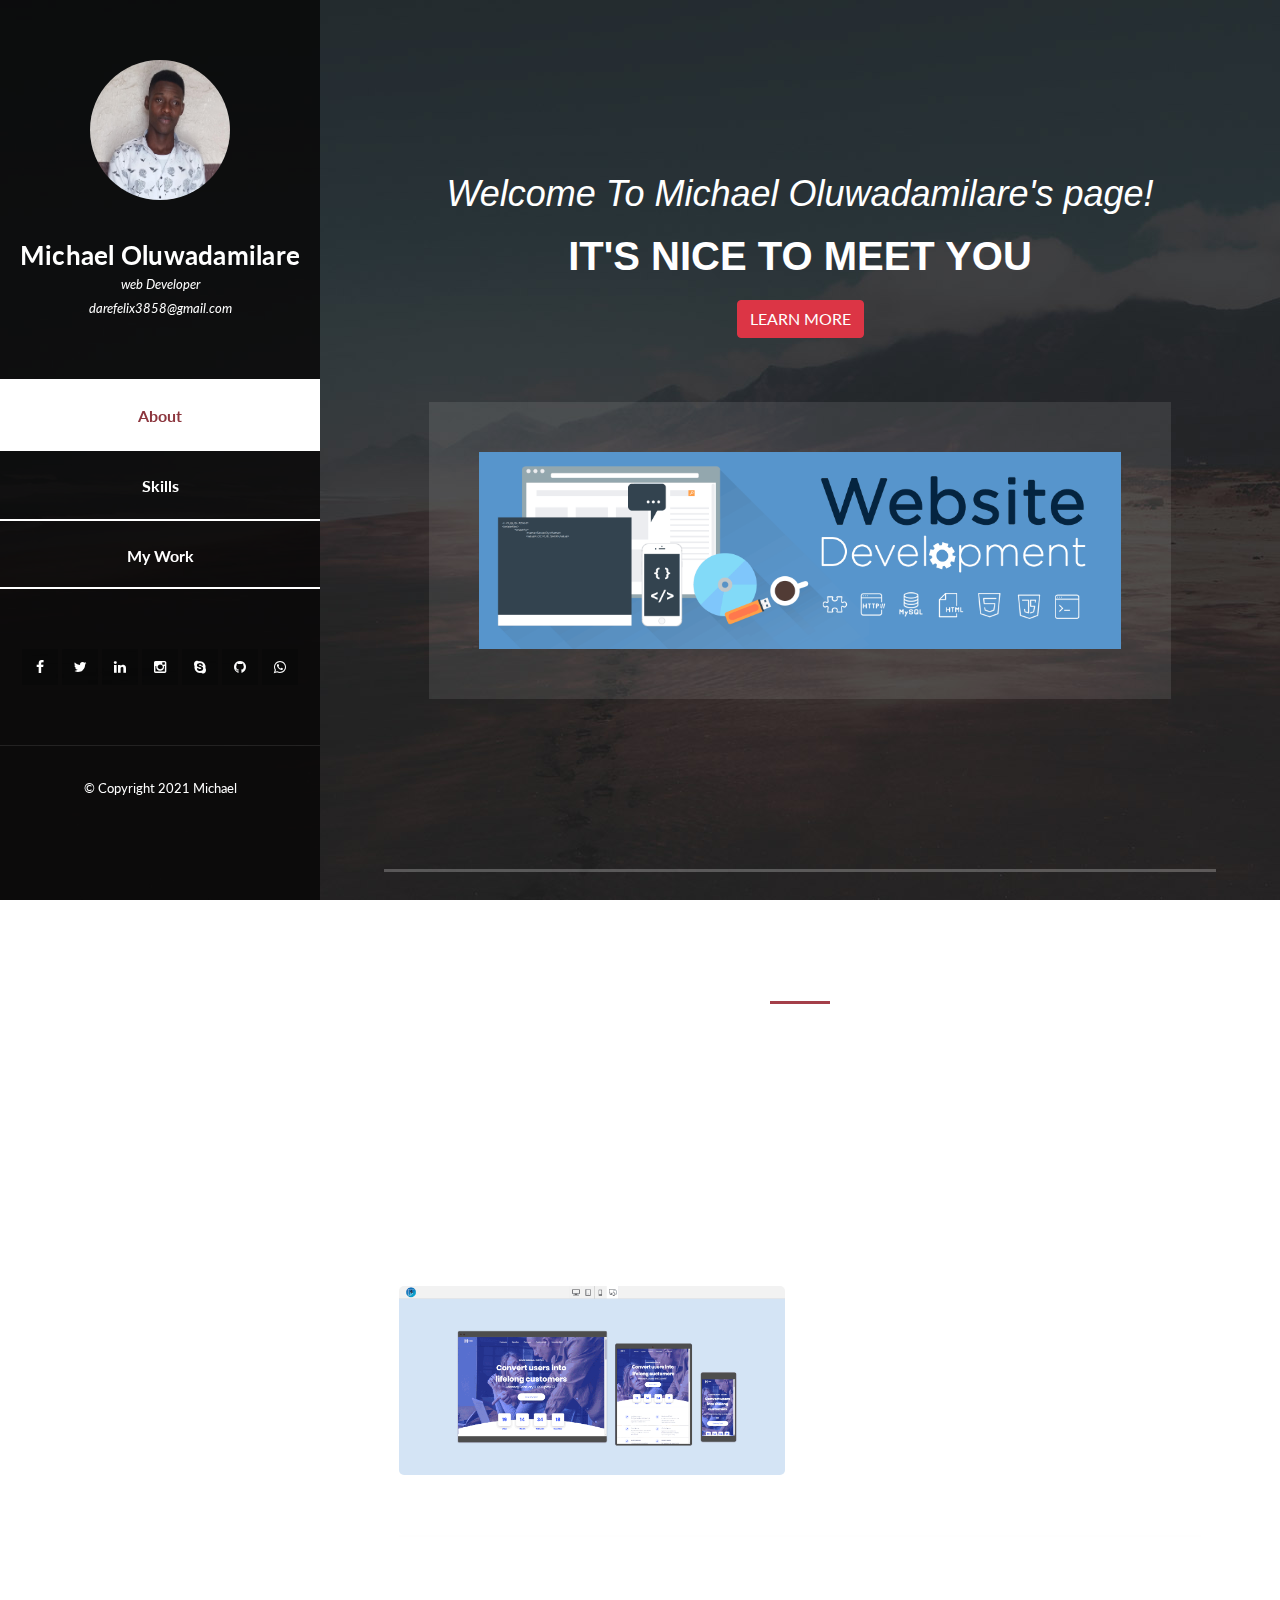
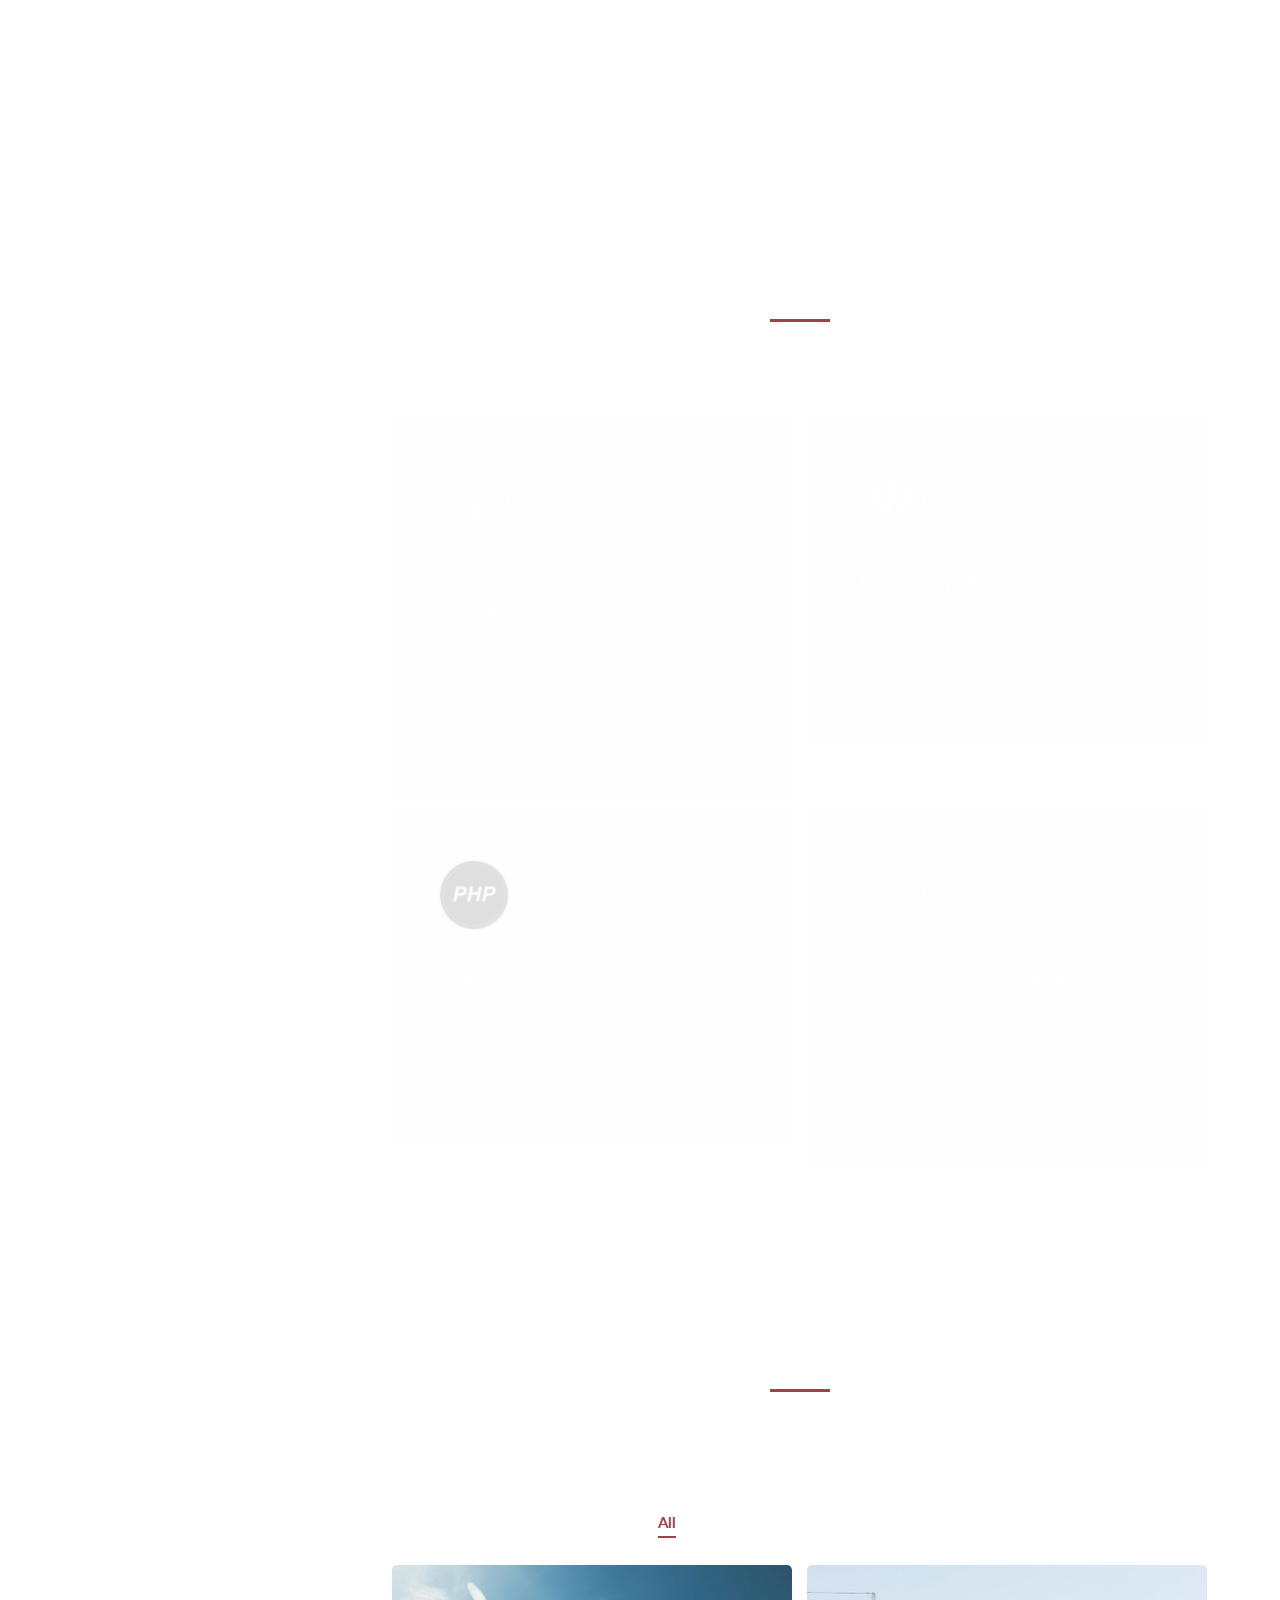
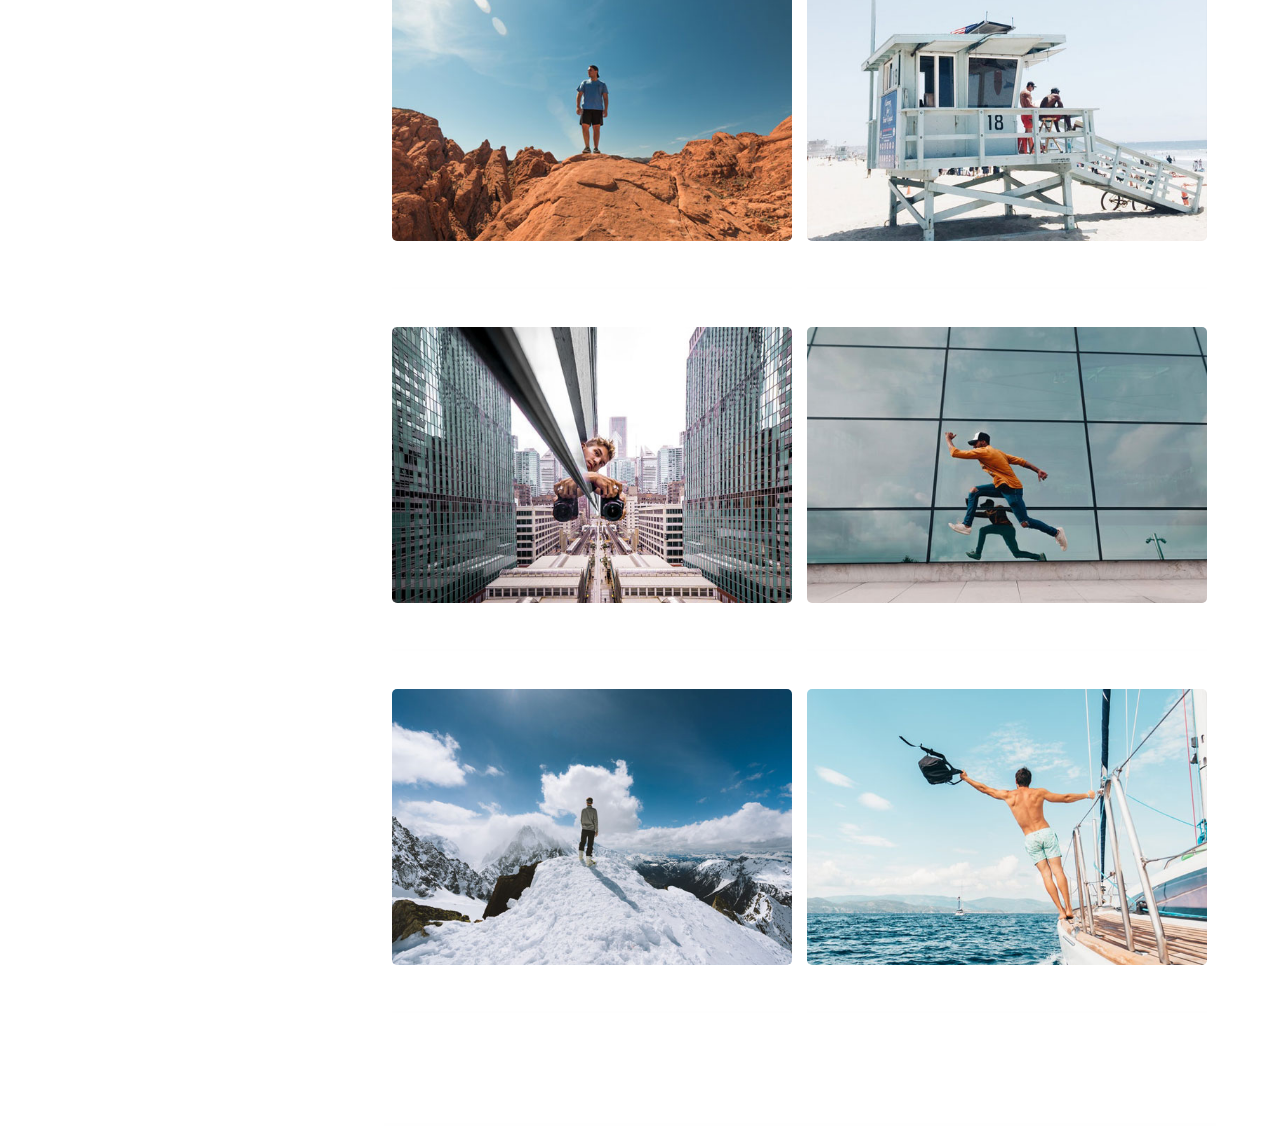
==== index.html @ 3869b0c9 "Uploading latest files" ====
<!DOCTYPE html>
<html lang="en">
  <head>
    <meta charset="utf-8" />
    <meta
      name="viewport"
      content="width=device-width, initial-scale=1, shrink-to-fit=no"
    />
    <meta name="description" content="" />
    <meta name="author" content="" />
    <link
      href="https://fonts.googleapis.com/css?family=Lato:100,300,400,700,900"
      rel="stylesheet"
    />

    <title>Michael's Portfolio</title>
<!--
Reflux Template
https://templatemo.com/tm-531-reflux
-->
    <!-- Bootstrap core CSS -->
    <link href="vendor/bootstrap/css/bootstrap.min.css" rel="stylesheet" />

    <!-- Additional CSS Files -->
    <link rel="stylesheet" href="assets/css/fontawesome.css" />
    <link rel="stylesheet" href="assets/css/style.css" />
    <link rel="stylesheet" href="assets/css/owl.css" />
    <link rel="stylesheet" href="assets/css/lightbox.css" />
  </head>

  <body>
    <div id="page-wraper">
      <!-- Sidebar Menu -->
      <div class="responsive-nav">
        <i class="fa fa-bars" id="menu-toggle"></i>
        <div id="menu" class="menu">
          <i class="fa fa-times" id="menu-close"></i>
          <div class="container">
            <div class="image">
              <a href="#"><img src="assets/images/author-image.jpg" alt="" /></a>
            </div>
            <div class="author-content">
              <h4>Michael Oluwadamilare</h4>
              <span>web Developer</span><br>
              <span><a href="mailto:darefelix3858@gmail.com">darefelix3858@gmail.com</a></span>
            </div>
            <nav class="main-nav" role="navigation">
              <ul class="main-menu">
                <li><a href="#section1">About</a></li>
                <li><a href="#section2">Skills</a></li>
                <li><a href="#section3">My Work</a></li>
              </ul>
            </nav>
            <div class="social-network">
              <ul class="soial-icons">
                <li>
                  <a href="https://web.facebook.com/michael.oluwadamilare.5"><i class="fa fa-facebook"></i></a>
                </li>
                <li>
                  <a href="https://www.twitter.com/mikeDamilare"><i class="fa fa-twitter"></i></a>
                </li>
                <li>
                  <a href="https://www.linkedin.com/in/oluwadamilare-michael-4a2654171"><i class="fa fa-linkedin"></i></a>
                </li>
                <li>
                  <a href="https://www.instagram.com/mcfizzy.o"><i class="fa fa-instagram"></i></a>
                </li>
                <li>
                  <a href="https://join.skype.com/invite/mXeZM2xqWysy"><i class="fa fa-skype"></i></a>
                </li>
                <li>
                  <a href="https://github.com/michaeloluwadamilare"><i class="fa fa-github"></i></a>
                </li>
                <li>
                  <a href="https://wa.link/p510gx"><i class="fa fa-whatsapp"></i></a>
                </li>
              </ul>
            </div>
            <div class="copyright-text">
              <p>&copy; Copyright 2021 Michael</p>
            </div>
          </div>
        </div>
      </div>

      <section class="section" data-section="section0" id="section0">
          <div class="container">          
            <div class="section-heading mb-0">
              <header class="masthead">
                <div class="masthead-subheading">Welcome To Michael Oluwadamilare's page!</div>
                <div class="masthead-heading text-uppercase">It's Nice To Meet You</div>
                <a class="btn white-button btn-danger btn-xl text-uppercase js-scroll-trigger" href="#section1">Learn More</a>
              </header><br>
              <div class="row">
                <div class="service-item col-md-12">
                  <img src="assets/images/web.gif" alt="service"/>
                </div>
              </div>
              
            </div>
          </div>
        </section>

      <section class="section about-me" data-section="section1" id="section1">
        <div class="container">          
          <div class="section-heading">
            <h2>About Me</h2>
            <div class="line-dec"></div>
            <span><b>Michael Oluwadamilare</b> is a graduate of Information and communication science, University of Ilorin,
               an enthusiastic Web Developer eager to contribute to team success through hard work, 
              attention to detail and excellent organizational skills. 
              Clear understanding of web related programming languages. 
              Motivated to learn, grow and excel in IT. Also, I am outgoing, dedicated, and open-minded. 
              I get across to people and adjust to changes with ease. 
              I believe that a person should work on developing their professional skills and learning new things all the time. 
              Currently, I am looking for new career opportunities my current job position cannot provide.
            </span>
          </div>
          <div class="left-image-post">
            <div class="row">
              <div class="col-md-6">
                <div class="left-image">
                  <img src="assets/images/responsive.gif" alt="" />
                </div>
              </div>
              <div class="col-md-6">
                <div class="right-text">
                  <h4>Responsive Design</h4>
                  <p>
                   Do you need a website that renders well on variety of devices and window or screen sizes? 
                   You are surely at the right place where your content design
                   and performance are put into consideration to ensure usability and satisfaction.
                  </p>
                  <!-- <div class="white-button">
                    <a href="#">Read More</a>
                  </div> -->
                </div>
              </div>
            </div>
          </div>
          <div class="right-image-post">
            <div class="row">
              <div class="col-md-6">
                <div class="left-text">
                  <h4>Dynamic & Secured Website</h4>
                  <p>
                    Get a website whose content or information can be updated 
                    with ease and also provide you security.
                  </p>
                  <!-- <div class="white-button">
                    <a href="#">Read More</a>
                  </div> -->
                </div>
              </div>
              <div class="col-md-6">
                <div class="right-image">
                  <img src="assets/images/dynamic-website.gif" alt="" />
                </div>
              </div>
            </div>
          </div>
        </div>
      </section>

      <section class="section my-services" data-section="section2">
        <div class="container">
          <div class="section-heading">
            <h2>Skilled In</h2>
            <div class="line-dec"></div>
          </div>
          <div class="row">
            <div class="col-md-6">
              <div class="service-item">
                <div class="first-service-icon service-icon"></div>
                <h4>HTML5, CSS3 & Bootstrap</h4>
                <p> Coded websites using HTML, CSS, Bootstrap, JavaScript, and jQuery languages to
                    provide responsive front-end website development.
                </p>
            
              </div>
            </div>
            <div class="col-md-6">
              <div class="service-item">
                <div class="second-service-icon service-icon"></div>
                <h4>JavaScript</h4>
                <p>Planned website development, converting mockups into usable web presence with HTML, JavaScript, AJAX and JSON coding.</p>
              </div>
            </div>
            <div class="col-md-6">
              <div class="service-item">
                <div class="fifth-service-icon service-icon"></div>
                <h4>PHP</h4>
                <p>Using PHP, SQL, JavaScript and other back-end library knowledge to bolster programming resources.</p>
              </div>
            </div>
            <div class="col-md-6">
              <div class="service-item">
                <div class="third-service-icon service-icon"></div>
                <h4>MySQL & Postgres</h4>
                <p>Proficient use of database to store website resources.
                  Also overseeing back-end development using PHP to maintain website integrity, security and efficiency.</p>
              </div>
            </div>
          </div>
        </div>
      </section>

      <section class="section my-work" data-section="section3">
        <div class="container">
          <div class="section-heading">
            <h2>My Work</h2>
            <div class="line-dec"></div>
            <span>
              I provide the best website for your company online presence and 
              also meet your need when it comes to giving you a responsive & dynamic website.
            </span>
          </div>
          <div class="row">
            <div class="isotope-wrapper">
              <form class="isotope-toolbar">
                <label>
                  <input
                    type="radio"
                    data-type="*"
                    checked=""
                    name="isotope-filter"
                  />
                  <span>all</span>
                </label>
                <label>
                  <input
                    type="radio"
                    data-type="E-commerce"
                    name="isotope-filter"
                  />
                  <span>E-commerce</span>
                </label>
                <label>
                  <input
                    type="radio"
                    data-type="Business"
                    name="isotope-filter"
                  />
                  <span>Business</span>
                </label>
                <label>
                  <input
                    type="radio"
                    data-type="Others"
                    name="isotope-filter"
                  />
                  <span>Others</span>
                </label>
  
              </form>
              <div class="isotope-box">
                <div class="isotope-item" data-type="E-commerce">

                  <figure class="caption">
                    <img src="assets/images/portfolio-01.jpg" alt="sq-sample26"/>
                    <figcaption>
                      <a href=""><i class="fa fa-search"></i></a>
                      <h4>E-Shopping website</h4>
                      <span>We provide the best shopping platform</span>
                    </figcaption>
                  </figure>
                </div>

                <div class="isotope-item" data-type="Business">
                  <figure class="caption">
                    <img src="assets/images/portfolio-02.jpg" alt="sq-sample26"/>
                    <figcaption>
                      <a href=""><i class="fa fa-search"></i></a>
                      <h4>A Travel Business website</h4>
                      <span>Do you need an online presence for your company?</span>
                    </figcaption>
                  </figure>
                </div>

                <div class="isotope-item" data-type="Others">
                  <figure class="caption">
                    <img src="assets/images/portfolio-03.jpg" alt="sq-sample26"/>
                    <figcaption>
                      <a href=""><i class="fa fa-search"></i></a>
                      <h4>Face recognition Demo</h4>
                      <span>Captures a face in a picture(Using React & NodeJs)</span>
                    </figcaption>
                  </figure>
                </div>

                <div class="isotope-item" data-type="Others">
                  <figure class="caption">
                    <img
                      src="assets/images/portfolio-04.jpg" alt="sq-sample26"/>
                    <figcaption>
                      <a href=""><i class="fa fa-search"></i></a>
                      <h4>Staff Leave Management System</h4>
                      <span>Check my git repository</span>
                    </figcaption>
                  </figure>
                </div>

                <div class="isotope-item" data-type="Business">
                  <figure class="caption">
                    <img
                      src="assets/images/portfolio-05.jpg" alt="sq-sample26"/>
                    <figcaption>
                      <a href=""><i class="fa fa-search"></i></a>
                      <h4>BuildoutHub</h4>
                      <span>your online presence matters</span>
                    </figcaption>
                  </figure>
                </div>

                <div class="isotope-item" data-type="Others">
                  <figure class="caption">
                    <img src="assets/images/portfolio-06.jpg" alt="sq-sample26"/>
                    <figcaption>
                      <a href=""><i class="fa fa-search"></i></a>
                      <h4>E-voting System</h4>
                      <span>Check out my git repository</span>
                    </figcaption>
                  </figure>
                </div>
              </div>
            </div>
          </div>
        </div>
      </section>

      <!-- <section class="section contact-me" data-section="section4">
        <div class="container">
          <div class="section-heading">
            <h2>Contact Me</h2>
            <div class="line-dec"></div>
            <span
              >Fusce eget nibh nec justo interdum condimentum. Morbi justo ex,
              efficitur at ante ac, tincidunt maximus ligula. Lorem ipsum dolor
              sit amet, consectetur adipiscing elit.
            </span>
          </div>
          
        </div>
      </section> -->
    </div>

    <!-- Scripts -->
    <!-- Bootstrap core JavaScript -->
    <script src="vendor/jquery/jquery.min.js"></script>
    <script src="vendor/bootstrap/js/bootstrap.bundle.min.js"></script>

    <script src="assets/js/isotope.min.js"></script>
    <script src="assets/js/owl-carousel.js"></script>
    <script src="assets/js/lightbox.js"></script>
    <script src="assets/js/custom.js"></script>
    <script>
      //according to loftblog tut
      $(".main-menu li:first").addClass("active");

      var showSection = function showSection(section, isAnimate) {
        var direction = section.replace(/#/, ""),
          reqSection = $(".section").filter(
            '[data-section="' + direction + '"]'
          ),
          reqSectionPos = reqSection.offset().top - 0;

        if (isAnimate) {
          $("body, html").animate(
            {
              scrollTop: reqSectionPos
            },
            800
          );
        } else {
          $("body, html").scrollTop(reqSectionPos);
        }
      };

      var checkSection = function checkSection() {
        $(".section").each(function() {
          var $this = $(this),
            topEdge = $this.offset().top - 80,
            bottomEdge = topEdge + $this.height(),
            wScroll = $(window).scrollTop();
          if (topEdge < wScroll && bottomEdge > wScroll) {
            var currentId = $this.data("section"),
              reqLink = $("a").filter("[href*=\\#" + currentId + "]");
            reqLink
              .closest("li")
              .addClass("active")
              .siblings()
              .removeClass("active");
          }
        });
      };

      $(".main-menu").on("click", "a", function(e) {
        e.preventDefault();
        showSection($(this).attr("href"), true);
      });

      $(window).scroll(function() {
        checkSection();
      });
    </script>
  </body>
</html>
---- assets/css/style.css ----
/*

Reflux Template

https://templatemo.com/tm-531-reflux

*/

@import url(fontawesome.css);
@import url("https://fonts.googleapis.com/css?family=Lato:100,300,400,700,900");
body {
    font-family: 'Lato', sans-serif;
}

#page-wraper {
    background: url(../images/page-bg.jpg) no-repeat center center fixed;
    -webkit-background-size: cover;
    -moz-background-size: cover;
    -o-background-size: cover;
    background-size: cover;
    width: 100%;
}


/* Basic */

body {
    overflow-x: hidden;
}

input,
select,
textarea {
    outline: none;
}

a,
a:hover {
    text-decoration: none;
}

p {
    font-size: 16px;
    line-height: 24px;
    color: #fff;
}

h4 {
    font-size: 26px;
    font-weight: 700;
    color: #fff;
    letter-spacing: 0.25px;
}

img {
    width: 100%;
    overflow: hidden;
}

ul {
    padding: 0;
    margin: 0;
    list-style: none;
}

ul li {
    display: inline-block;
}

html {
    -webkit-box-sizing: border-box;
    -moz-box-sizing: border-box;
    box-sizing: border-box;
}

*,
*:before,
*:after {
    -webkit-box-sizing: inherit;
    -moz-box-sizing: inherit;
    box-sizing: inherit;
}

.clearfix {
    zoom: 1;
}

.clearfix:before,
.clearfix:after {
    content: "";
    display: table;
}

.clearfix:after {
    clear: both;
}

.container {
    margin: 0 auto;
}

.main-nav {
    text-align: center;
}

.main-nav li:last-child a {
    border-bottom: 2px solid #fff;
}

.main-nav li {
    display: block;
}

.main-nav li a {
    height: 70px;
    line-height: 70px;
    display: inline-block;
    font-size: 16px;
    font-weight: 700;
    color: #fff;
    width: 100%;
    transition: all 0.5s;
    border-top: 2px solid #fff;
}

.main-nav li:hover a,
.main-nav li.active a {
    background: #fff;
    color: #8c363e;
}

/* Sidebar Menu */

.menu .image {
    margin-top: 60px;
}

.menu .image img {
    width: 140px;
    height: 140px;
    border-radius: 50%;
    text-align: center;
}

.menu .author-content {
    margin: 40px 0px 60px 0px;
}

.menu .author-content h4 {
    margin-bottom: 0px;
}

.menu .author-content span {
    font-size: 13px;
    font-style: italic;
    color: #fff;
}

.menu .social-network {
    margin-top: 60px;
}

.menu .social-network ul li {
    margin: 0 3px;
}

.menu .social-network ul li a {
    width: 40px;
    height: 40px;
    display: inline-block;
    text-align: center;
    line-height: 40px;
    background-color: rgba(0, 0, 0, 0.2);
    color: #fff;
    font-size: 14px;
    transition: all 0.5s;
}

.menu .social-network ul li a:hover {
    background-color: #fff;
    color: #a43f49;
}

.menu .copyright-text {
    position: relative;
    margin-top: 60px;
}

.menu .copyright-text p {
    border-top: 1px solid rgba(250, 250, 250, 0.1);
    display: inline-block;
    width: 100%;
    padding-left: 30px;
    padding-right: 30px;
    padding-top: 30px;
    font-size: 13px;
}

.menu:before,
.menu:after {
    content: "";
    display: table;
}

.menu:after {
    clear: both;
}

.menu a {
    text-decoration: none;
    color: inherit;
}

.menu {
    text-align: center;
}

.menu::-webkit-scrollbar {
    display: none;
}

.menu {
    left: 10%;
  -webkit-transition: -webkit-transform 233ms cubic-bezier(0, 0, 0.21, 1);
  -webkit-overflow-scrolling: touch;
  background-color: rgba(7, 6, 6, 0.815);
  box-sizing: border-box;
  height: 100vh;  
  max-height: 100vh !important;
  max-width: 80vw !important;
  min-width: 45px !important;
  outline: none;
  overflow-x: hidden !important;
  overflow-y: auto !important;
  padding: 0;
  position: fixed !important;
  top: calc(0px);  
  width: 20%;
  will-change: transform;
  z-index: 9999 !important;
}

.menu-toggle {
  color: #fff;
  cursor: pointer;
  font-size: 25px;
  position: fixed;
  right: 25px;
  top: 25px;
}

#menu-toggle {
    z-index: 999;
    cursor: pointer;
    position: fixed;
    top: 0;
    left: 0;
    color: #a43f49;
    background-color: #fff;
    width: 60px;
    height: 60px;
    text-align: center;
    display: inline-block;
    line-height: 60px;
}

.menu-close {
  cursor: pointer;
}

#menu-close {
    cursor: pointer;
    text-align: right;
    color: #a43f49;
    background-color: #fff;
    width: 100%;
    height: 60px;
    text-align: center;
    display: inline-block;
    line-height: 60px;
}


/* Section */

.section {
    color: #fff;
    width: 55%;
    right: 10%;
    left: 35%;
    position: relative;
    min-height: 25vh;
    padding-bottom: 80px;
    border-bottom: 3px solid rgba(250, 250, 250, 0.25);
}

.section-heading {
    text-align: center;
    padding: 80px 45px;
}

.section-heading h2 {
    font-size: 32px;
    font-weight: 700;
    color: #fff;
}

.section-heading .line-dec {
    width: 60px;
    height: 3px;
    background-color: #a43f49;
    margin: 10px auto;
}

.section-heading span {
    margin-top: 5px;
    font-size: 16px;
    color: #fff;
    letter-spacing: 0.5px;
}


/* Buttons */

.white-button a {
    display: inline-block;
    padding: 12px 20px;
    background-color: #fff;
    color: #a43f49;
    font-size: 13px;
    font-weight: 800;
    letter-spacing: 0.5px;
    text-transform: uppercase;
    transition: all 0.5s;
}

.white-button a:hover {
    background-color: #a43f49;
    color: #fff;
}

button {
    display: inline-block;
    padding: 10px 20px;
    background-color: #fff;
    color: #a43f49;
    font-size: 12px;
    font-weight: 800;
    letter-spacing: 0.5px;
    text-transform: uppercase;
    transition: all 0.5s;
    border: none;
    outline: none;
    cursor: pointer;
}

button:hover {
    outline: none;
    background-color: #a43f49;
    color: #fff;
}


/* Left & Right Post */

.right-image-post {
    margin-top: 60px;
    padding-top: 60px;
    border-top: 2px solid rgba(250, 250, 250, 0.1);
}

.left-image img,
.right-image img {
    border-radius: 5px;
}

.right-image-post h4,
.left-image-post h4 {
    margin-top: 30px;
}

.right-image-post p,
.left-image-post p {
    margin-top: 20px;
}

.right-image-post .white-button,
.left-image-post .white-button {
    margin-top: 30px;
}


/* Services */

.my-services .col-md-6 {
    padding-left: 5px;
    padding-right: 5px;
}

.service-item {
    margin-bottom: 10px;
    padding: 50px;
    background-color: rgba(250, 250, 250, 0.1);
    transition: all 0.5s;
}

.service-item h4 {
    transition: all 0.5s;
}

.service-item p {
    transition: all 0.5s;
}

.service-item:hover {
    background-color: rgba(250, 250, 250, 1);
}

.service-item:hover h4 {
    color: #1e1e1e;
}

.service-item:hover p {
    color: #4a4a4a;
}

.service-item .service-icon {
    width: 70px;
    height: 70px;
    display: inline-block;
    margin-bottom: 30px;
    background-size: cover;
    background-repeat: no-repeat;
    transition: all 0.5s;
}

.service-item .first-service-icon {
    background-image: url(../images/first-white-icon.png);
}

.service-item:hover .first-service-icon {
    background-image: url(../images/first-main-icon.png);
}

.service-item .second-service-icon {
    background-image: url(../images/second-white-icon.png);
}

.service-item:hover .second-service-icon {
    background-image: url(../images/second-main-icon.png);
}

.service-item .third-service-icon {
    background-image: url(../images/third-white-icon.png);
}

.service-item:hover .third-service-icon {
    background-image: url(../images/third-main-icon.png);
}

.service-item .fourth-service-icon {
    background-image: url(../images/fourth-white-icon.png);
}

.service-item:hover .fourth-service-icon {
    background-image: url(../images/fourth-main-icon.png);
}
.service-item .fifth-service-icon {
    background-image: url(../images/fifth-white-icon.png);
}

.service-item:hover .fifth-service-icon {
    background-image: url(../images/fifth-main-icon.png);
}


/* My Work */

section.my-work .section-heading {
    text-align: center;
    padding: 80px 45px 50px 45px;
}

.isotope-wrapper {
    position: relative;
    width: 100%;
    margin: auto;
}

.isotope-toolbar input[type="radio"] {
    display: none;
}

.isotope-toolbar span {
    text-transform: capitalize;
    display: inline-block;
    margin-right: 15px;
    padding-bottom: 3px;
    font-size: 15px;
    font-weight: 700;
    border-bottom: 2px solid transparent;
    transform: ease-in-out 0.5s;
    cursor: pointer;
}

.isotope-toolbar input[type="radio"]:checked + span {
    color: #a43f49;
    border-bottom: 2px solid #a43f49;
}

.isotope-box {
    position: relative;
    width: 100%;
}

.isotope-toolbar {
    text-align: center;
    margin: 10px;
}

.isotope-toolbar p {
    border-top: 1px solid #fff;
    padding-top: 15px;
}

.isotope-toolbar a {
    color: #fff;
}

.isotope-item {
    position: relative;
    width: 48%;
    margin: 1%;
    border-bottom: 2px solid rgba(250,250,250,0.1);
    padding-bottom: 30px;
    margin-bottom: 30px;
}

.isotope-item img {
    top: 0;
    left: 0;
    width: 100%;
    height: 100%;
    border-radius: 5px;
}

.lazyload {
    background: #f7f7f7;
}

.lazyloading {
    background: #f7f7f7 url(//afarkas.github.io/lazysizes/assets/imgs/loader.gif) no-repeat center;
    min-height: 60px;
}

figure.caption {
  overflow: hidden;
  text-align: center;
  -webkit-perspective: 50em;
  perspective: 50em;
}
figure.caption * {
  -webkit-box-sizing: padding-box;
  box-sizing: padding-box;
  -webkit-transition: all 0.2s ease-out;
  transition: all 0.2s ease-out;
}
figure.caption figcaption {
  top: 50%;
  left: 20px;
  right: 20px;
  position: absolute;
  opacity: 0;
  z-index: 1;
}
figure.caption h4 {
    margin-top: 15px;
  margin-bottom: 5px;
  color: #232323;
}
figure.caption span {
    font-size: 14px;
    font-style: italic;
    display: block;
    color: #7a7a7a;
}
figure.caption i {
  position: relative!important;
  font-size: 18px;
  background-color: #a43f49;
  width: 40px;
  height: 40px;
  display: inline-block;
  text-align: center;
  line-height: 40px;
  border-radius: 5px;
  color: #fff;
}
figure.caption:after {
  background-color: #ffffff;
  position: absolute;
  content: "";
  display: block;
  top: 20px;
  left: 20px;
  right: 20px;
  bottom: 20px;
  -webkit-transition: all 0.4s ease-in-out;
  transition: all 0.4s ease-in-out;
  -webkit-transform: rotateX(-90deg);
  transform: rotateX(-90deg);
  -webkit-transform-origin: 50% 50%;
  -ms-transform-origin: 50% 50%;
  transform-origin: 50% 50%;
  opacity: 0;
}
figure.caption a {
  left: 0;
  right: 0;
  top: 0;
  bottom: 0;
  z-index: 1;
}
figure.caption:hover figcaption,
figure.caption.hover figcaption {
  -webkit-transform: translateY(-50%);
  transform: translateY(-50%);
  opacity: 1;
  -webkit-transition-delay: 0.2s;
  transition-delay: 0.2s;
}
figure.caption:hover:after,
figure.caption.hover:after {
  -webkit-transform: rotateX(0);
  transform: rotateX(0);
  opacity: 0.9;
}


/* Contact Me */

section.contact-me {
    border-bottom: none;
}

#contact input {
    background-color: rgba(250,250,250,0.1);
    border: 1px solid rgba(250,250,250,1);
    border-radius: 0px;
    margin-bottom: 30px;
    color: #fff;
    font-size: 14px;
    height: 40px;
    line-height: 40px;
    width: 100%;
    padding-left: 15px;
}

#contact input:focus {
    outline: none;
    box-shadow: none;
}

#contact textarea {
    background-color: rgba(250,250,250,0.1);
    border: 1px solid rgba(250,250,250,1);
    border-radius: 0px;
    margin-bottom: 30px;
    color: #fff;
    font-size: 14px;
    height: 180px;
    max-height: 220px;
    line-height: 40px;
    width: 100%;
    padding-left: 15px;
}

#contact textarea:focus {
    outline: none;
    box-shadow: none;
}

#contact {
    text-align: center;
}

@media screen and (max-width: 1680px) {
    .menu {
        left: 5%;
    }

    .section {
        color: #fff;
        width: 65%;
        right: 5%;
        left: 30%;
    }
}

@media screen and (max-width: 1680px) and (min-width: 846px) { 
    .menu .social-network ul li a {
        width: 36px;
        height: 36px;
        line-height: 36px;
    }

    .menu .social-network ul li {
        margin: 0;
    }

    .menu .image {
        margin-top: 60px;
    }
}

@media screen and (max-width: 1280px) {
    .menu {
        left: 0%;
    }

    .right-image-post h4,
    .left-image-post h4 {
        margin-top: 0px;
    }

    .right-image-post p,
    .left-image-post p {
        margin-top: 15px;
    }

    .right-image-post .white-button,
    .left-image-post .white-button {
        margin-top: 25px;
    }

}

.menu .container {
    padding-left: 0;
    padding-right: 0;
}

@media screen and (max-width: 1280px) and (min-width: 846px) {
    .menu {
        width: 25%;
    }
}

#menu-toggle,
#menu-close {
    display: none;
}  

@media screen and (max-width: 845px) {        
    #menu-toggle,
    #menu-close {
        display: inline-block;
    }    

    .menu {        
        width: 320px;
        -webkit-transform: translateX(-100%) !important;
        transform: translateX(-100%) !important;
        transition: -webkit-transform 233ms cubic-bezier(0, 0, 0.21, 1);
        transition: transform 233ms cubic-bezier(0, 0, 0.21, 1);
        transition: transform 233ms cubic-bezier(0, 0, 0.21, 1), -webkit-transform 233ms cubic-bezier(0, 0, 0.21, 1);
    }

    .menu .image {
        margin-top: 40px;        
    }

    .menu .image img {
        width: 120px;
        height: 120px;
    }

    .menu .author-content {
        margin: 20px 0px 40px 0px;
    }

    .menu .container {
        padding-left: 15px;
        padding-right: 15px;
    }

    .menu.open {
        display: inline-block;
        -webkit-transform: translateX(0) !important;
                transform: translateX(0) !important;
    }

    .responsive-nav {
        display: inline-block;
    }
    .section {
        width: 94%;
        right: 3%;
        left: 3%;
    }
    .isotope-item {
        width: 94%;
        margin: 3%;
    }
    .left-image-post img {
        margin-bottom: 30px;
    }
    .right-image-post img {
        margin-top: 30px;
    }
    .isotope-item {
        border-bottom: none;
        text-align: center;
    }
    .isotope-toolbar {
        margin-bottom: 20px;
    }
}

   header.masthead {
  text-align: center;
  color: #fff;
}
header.masthead .masthead-subheading {
  font-style: italic;
 
  font-family: "Droid Serif", -apple-system, BlinkMacSystemFont, "Segoe UI", Roboto, "Helvetica Neue", Arial, sans-serif, "Apple Color Emoji", "Segoe UI Emoji", "Segoe UI Symbol", "Noto Color Emoji";
}
header.masthead .masthead-heading {
  font-size: 2.25rem;
  font-weight: 600;
  font-family: "Montserrat", -apple-system, BlinkMacSystemFont, "Segoe UI", Roboto, "Helvetica Neue", Arial, sans-serif, "Apple Color Emoji", "Segoe UI Emoji", "Segoe UI Symbol", "Noto Color Emoji";
}

@media (min-width: 768px) {
  header.masthead {
    padding-top: 6rem;
    padding-bottom: 2.5rem;
  }
  header.masthead .masthead-subheading {
    font-size: 2.25rem;
    font-style: italic;
    line-height: 2.25rem;
    margin-bottom: 2rem;
  }
  header.masthead .masthead-heading {
    font-size: 2.5rem;
    font-weight: 600;
    line-height: 1.5rem;
    margin-bottom: 2rem;
  }
}
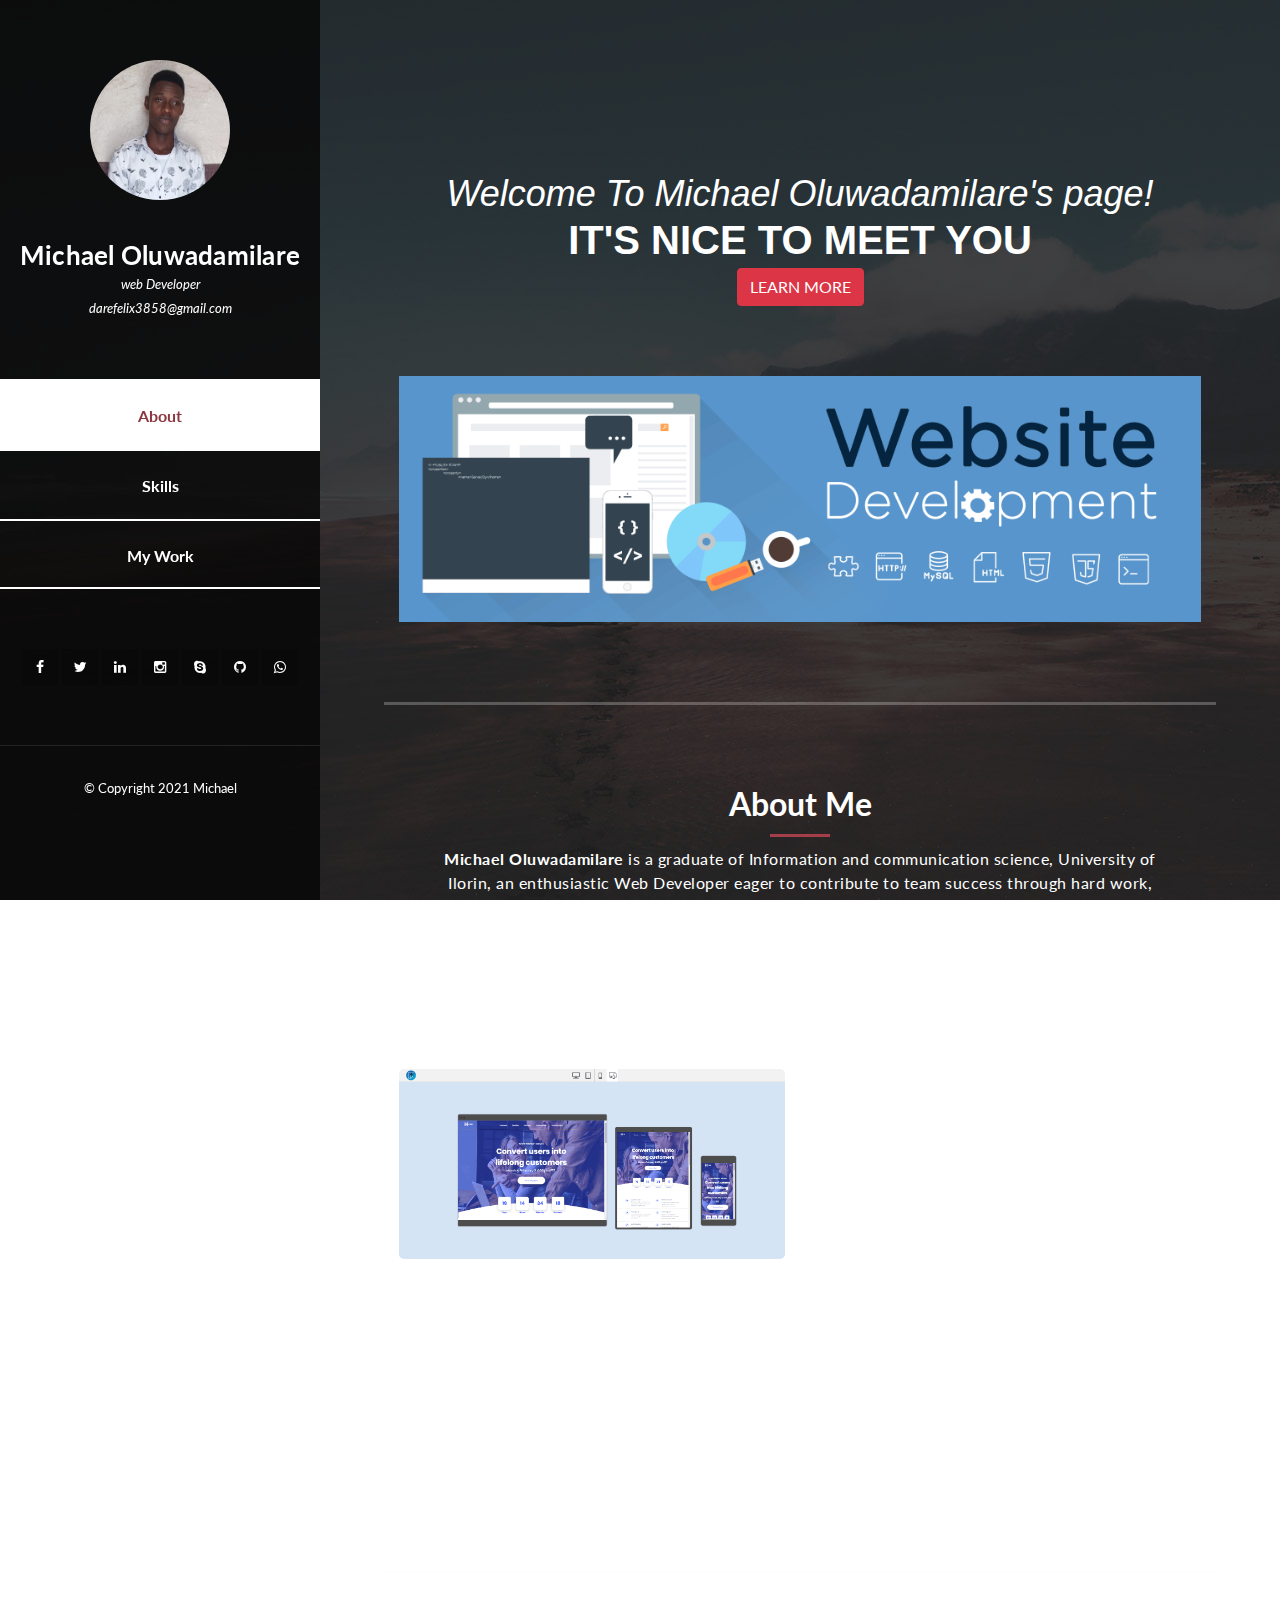
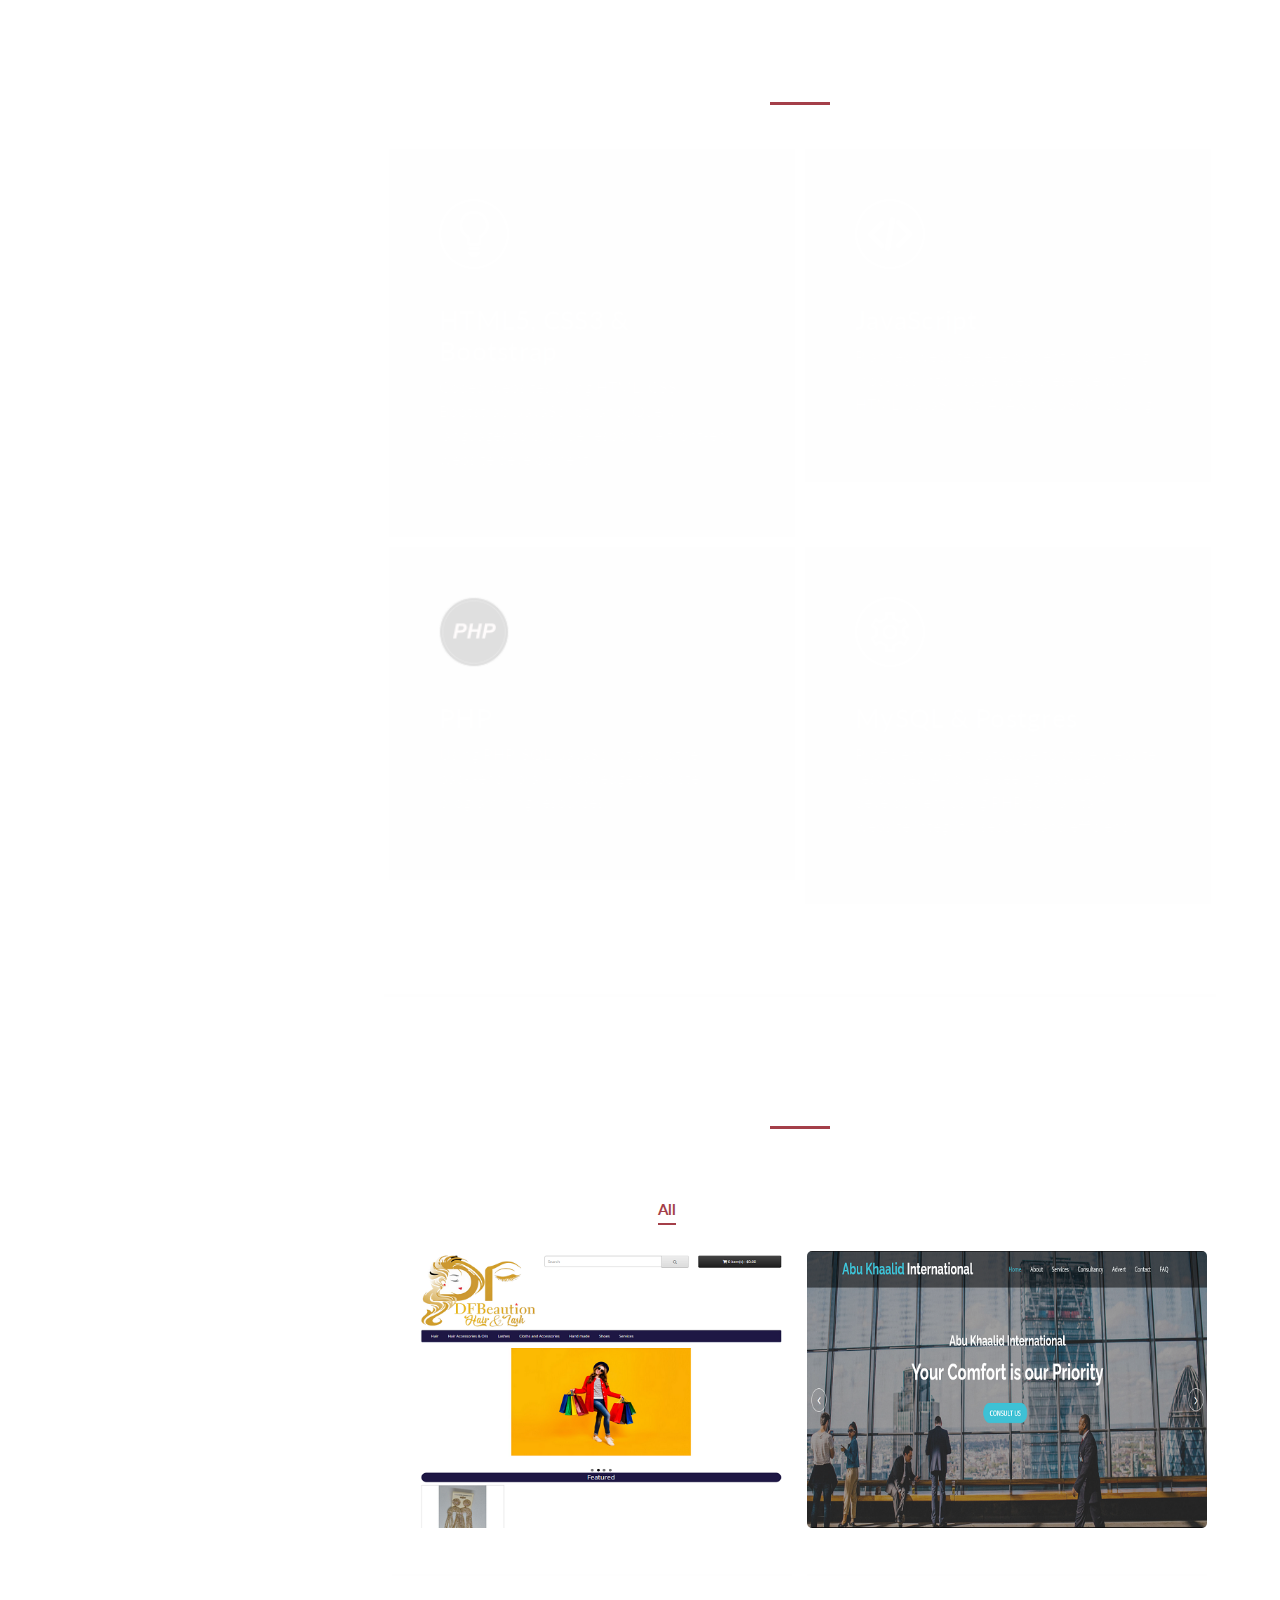
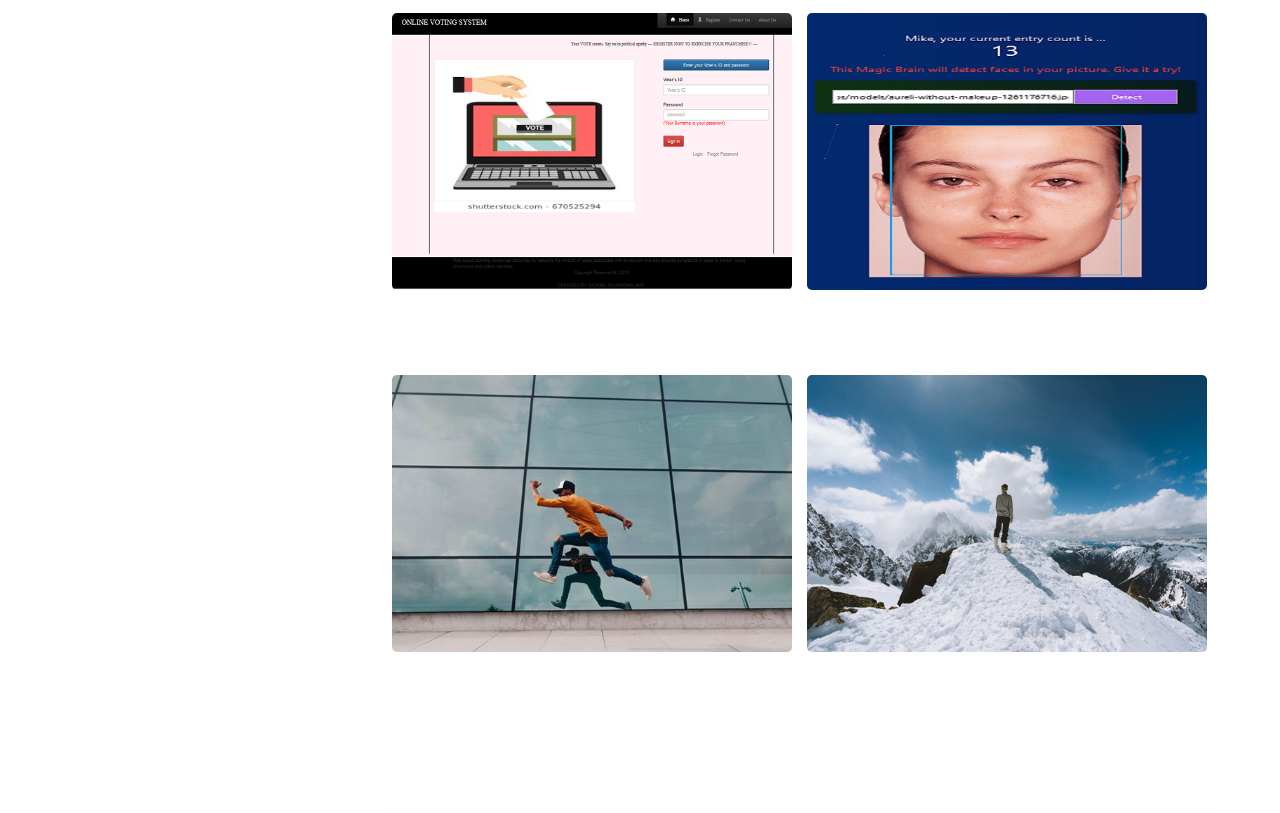
==== commit 8e4aad1e: "updating style and index page" ====
--- a/index.html
+++ b/index.html
@@ -85,19 +85,14 @@
 
       <section class="section" data-section="section0" id="section0">
           <div class="container">          
-            <div class="section-heading mb-0">
+            <div class="section-heading">
               <header class="masthead">
                 <div class="masthead-subheading">Welcome To Michael Oluwadamilare's page!</div>
                 <div class="masthead-heading text-uppercase">It's Nice To Meet You</div>
                 <a class="btn white-button btn-danger btn-xl text-uppercase js-scroll-trigger" href="#section1">Learn More</a>
-              </header><br>
-              <div class="row">
-                <div class="service-item col-md-12">
-                  <img src="assets/images/web.gif" alt="service"/>
-                </div>
-              </div>
-              
-            </div>
+              </header>
+            </div>
+              <img src="assets/images/web.gif" class="img-responsive" alt="service"/>
           </div>
         </section>
 
@@ -120,7 +115,7 @@
             <div class="row">
               <div class="col-md-6">
                 <div class="left-image">
-                  <img src="assets/images/responsive.gif" alt="" />
+                  <img src="assets/images/responsive.gif" alt=""/>
                 </div>
               </div>
               <div class="col-md-6">
@@ -257,33 +252,44 @@
                 <div class="isotope-item" data-type="E-commerce">
 
                   <figure class="caption">
-                    <img src="assets/images/portfolio-01.jpg" alt="sq-sample26"/>
+                    <img src="assets/images/e-commerce.png" alt="E-commerce website"/>
                     <figcaption>
-                      <a href=""><i class="fa fa-search"></i></a>
+                      <a href="https://dufahairandlash.com/"><i class="fa fa-search"></i>
                       <h4>E-Shopping website</h4>
-                      <span>We provide the best shopping platform</span>
+                      <span>We provide the best shopping platform</span></a>
                     </figcaption>
                   </figure>
                 </div>
 
                 <div class="isotope-item" data-type="Business">
                   <figure class="caption">
-                    <img src="assets/images/portfolio-02.jpg" alt="sq-sample26"/>
+                    <img src="assets/images/travel-website.png" alt="travel-website"/>
                     <figcaption>
-                      <a href=""><i class="fa fa-search"></i></a>
+                      <a href="http://abukhaalidinternational.com/"><i class="fa fa-search"></i>
                       <h4>A Travel Business website</h4>
-                      <span>Do you need an online presence for your company?</span>
+                      <span>Do you need an online presence for your company?</span></a>
                     </figcaption>
                   </figure>
                 </div>
 
                 <div class="isotope-item" data-type="Others">
+                    <figure class="caption">
+                      <img src="assets/images/evoting.png" alt="E-voting"/>
+                      <figcaption>
+                        <a href=""><i class="fa fa-search"></i>
+                        <h4>E-voting System</h4>
+                        <span>Check out my git repository</span></a>
+                      </figcaption>
+                    </figure>
+                  </div>
+
+                <div class="isotope-item" data-type="Others">
                   <figure class="caption">
-                    <img src="assets/images/portfolio-03.jpg" alt="sq-sample26"/>
+                    <img src="assets/images/face-demo.png" alt="face detection website"/>
                     <figcaption>
-                      <a href=""><i class="fa fa-search"></i></a>
+                      <a href="https://my-face-application.herokuapp.com/"><i class="fa fa-search"></i>
                       <h4>Face recognition Demo</h4>
-                      <span>Captures a face in a picture(Using React & NodeJs)</span>
+                      <span>Captures a face in a picture(Using React & NodeJs)</span></a>
                     </figcaption>
                   </figure>
                 </div>
@@ -291,11 +297,11 @@
                 <div class="isotope-item" data-type="Others">
                   <figure class="caption">
                     <img
-                      src="assets/images/portfolio-04.jpg" alt="sq-sample26"/>
+                      src="assets/images/portfolio-04.jpg" alt="SLMS"/>
                     <figcaption>
-                      <a href=""><i class="fa fa-search"></i></a>
+                      <a href=""><i class="fa fa-search"></i>
                       <h4>Staff Leave Management System</h4>
-                      <span>Check my git repository</span>
+                      <span>Check my git repository</span></a>
                     </figcaption>
                   </figure>
                 </div>
@@ -303,25 +309,15 @@
                 <div class="isotope-item" data-type="Business">
                   <figure class="caption">
                     <img
-                      src="assets/images/portfolio-05.jpg" alt="sq-sample26"/>
+                      src="assets/images/portfolio-05.jpg" alt="BuildoutHub"/>
                     <figcaption>
-                      <a href=""><i class="fa fa-search"></i></a>
+                      <a href=""><i class="fa fa-search"></i>
                       <h4>BuildoutHub</h4>
-                      <span>your online presence matters</span>
+                      <span>your online presence matters</span></a>
                     </figcaption>
                   </figure>
                 </div>
 
-                <div class="isotope-item" data-type="Others">
-                  <figure class="caption">
-                    <img src="assets/images/portfolio-06.jpg" alt="sq-sample26"/>
-                    <figcaption>
-                      <a href=""><i class="fa fa-search"></i></a>
-                      <h4>E-voting System</h4>
-                      <span>Check out my git repository</span>
-                    </figcaption>
-                  </figure>
-                </div>
               </div>
             </div>
           </div>
--- a/assets/css/style.css
+++ b/assets/css/style.css
@@ -297,6 +297,8 @@
 .section-heading {
     text-align: center;
     padding: 80px 45px;
+    min-height: 25vh;
+    margin-bottom: -50px;
 }
 
 .section-heading h2 {
@@ -841,13 +843,13 @@
     font-size: 2.25rem;
     font-style: italic;
     line-height: 2.25rem;
-    margin-bottom: 2rem;
+    margin-bottom: 1rem;
   }
   header.masthead .masthead-heading {
     font-size: 2.5rem;
     font-weight: 600;
     line-height: 1.5rem;
-    margin-bottom: 2rem;
+    margin-bottom: 1rem;
   }
 }
 
